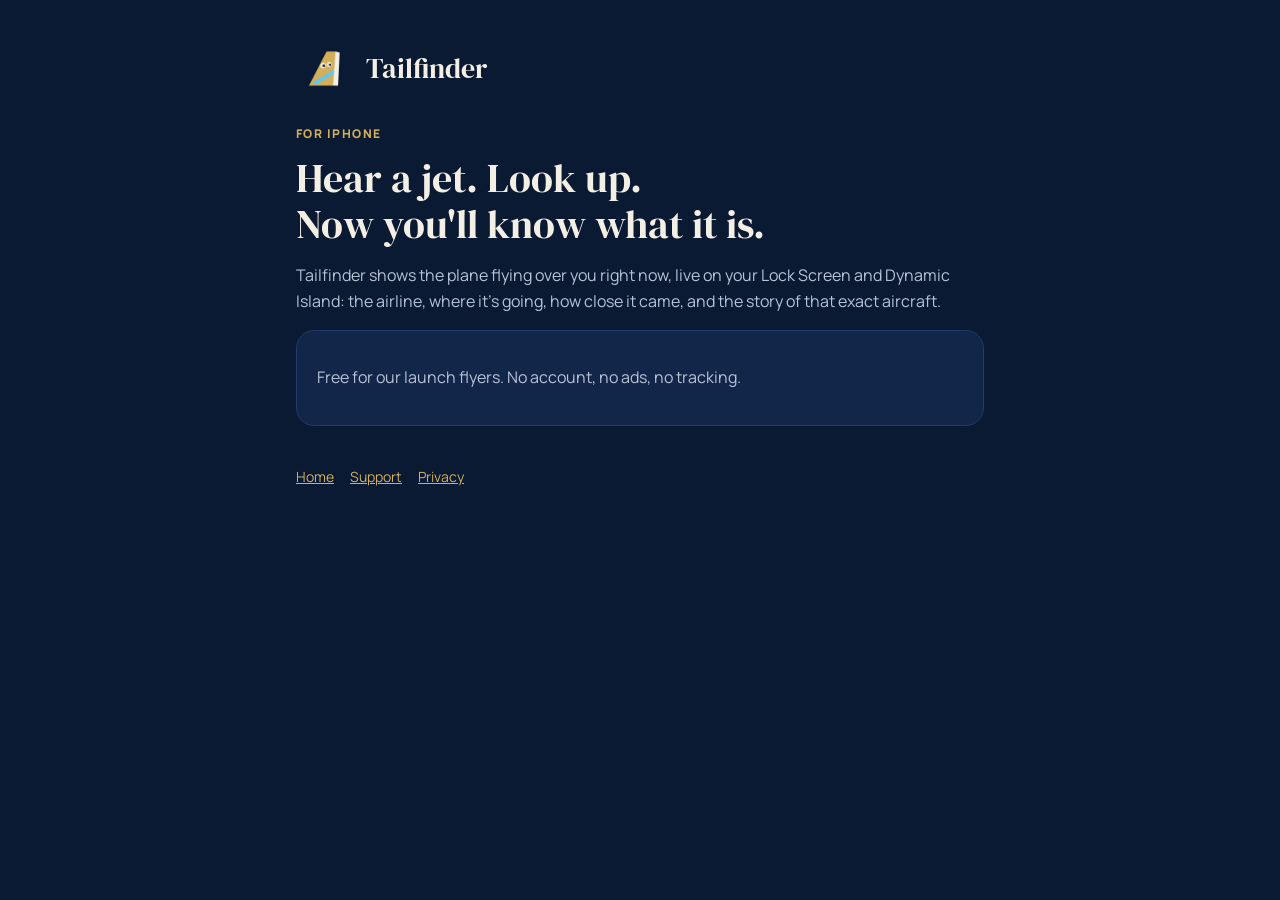
==== index.html @ 77a56c23 "Tailfinder support and privacy pages Co-Authored-By: Claude Opus 5.5 <noreply@anthropic.com>" ====
<!doctype html><html lang="en"><head><meta charset="utf-8"><meta name="viewport" content="width=device-width,initial-scale=1"><link rel="preconnect" href="https://fonts.googleapis.com"><link href="https://fonts.googleapis.com/css2?family=DM+Serif+Display&family=Manrope:wght@400;700;800&display=swap" rel="stylesheet"><link rel="stylesheet" href="style.css"><link rel="icon" href="icon.png"><title>Tailfinder</title><meta name="description" content="Tailfinder tells you which plane is flying over you, right on your Lock Screen."></head><body><main><header><img src="icon.png" alt=""><a href="./">Tailfinder</a></header>
<p class="eyebrow">For iPhone</p>
<h1>Hear a jet. Look up.<br>Now you'll know what it is.</h1>
<p>Tailfinder shows the plane flying over you right now, live on your Lock Screen and Dynamic Island: the airline, where it's going, how close it came, and the story of that exact aircraft.</p>
<div class="card"><p>Free for our launch flyers. No account, no ads, no tracking.</p></div>
<nav><a href="./">Home</a><a href="support.html">Support</a><a href="privacy.html">Privacy</a></nav></main></body></html>
---- style.css ----
:root{--midnight:#0A1A33;--panel:#12264A;--line:#22396A;--gold:#D4AF5A;--sky:#5EC8F2;--linen:#F4EFE4;--mist:#B8C3D6;--dim:#8FA3C2}
*{box-sizing:border-box}
body{margin:0;background:var(--midnight);color:var(--linen);font:16px/1.6 "Manrope",system-ui,-apple-system,sans-serif}
main{max-width:720px;margin:0 auto;padding:40px 16px 64px}
header{display:flex;align-items:center;gap:14px;margin-bottom:28px}
header img{width:56px;height:56px;border-radius:13px}
header a{color:var(--linen);text-decoration:none;font:28px "DM Serif Display",Georgia,serif}
h1{font:400 40px/1.15 "DM Serif Display",Georgia,serif;margin:0 0 12px}
h2{font:400 24px "DM Serif Display",Georgia,serif;margin:32px 0 8px}
p,li{color:var(--mist)}
a{color:var(--gold)}
.card{background:var(--panel);border:1px solid var(--line);border-radius:18px;padding:18px 20px;margin:14px 0}
.eyebrow{color:var(--gold);font-weight:800;letter-spacing:.12em;text-transform:uppercase;font-size:12px}
nav{margin-top:40px;color:var(--dim);font-size:14px}
nav a{margin-right:16px}
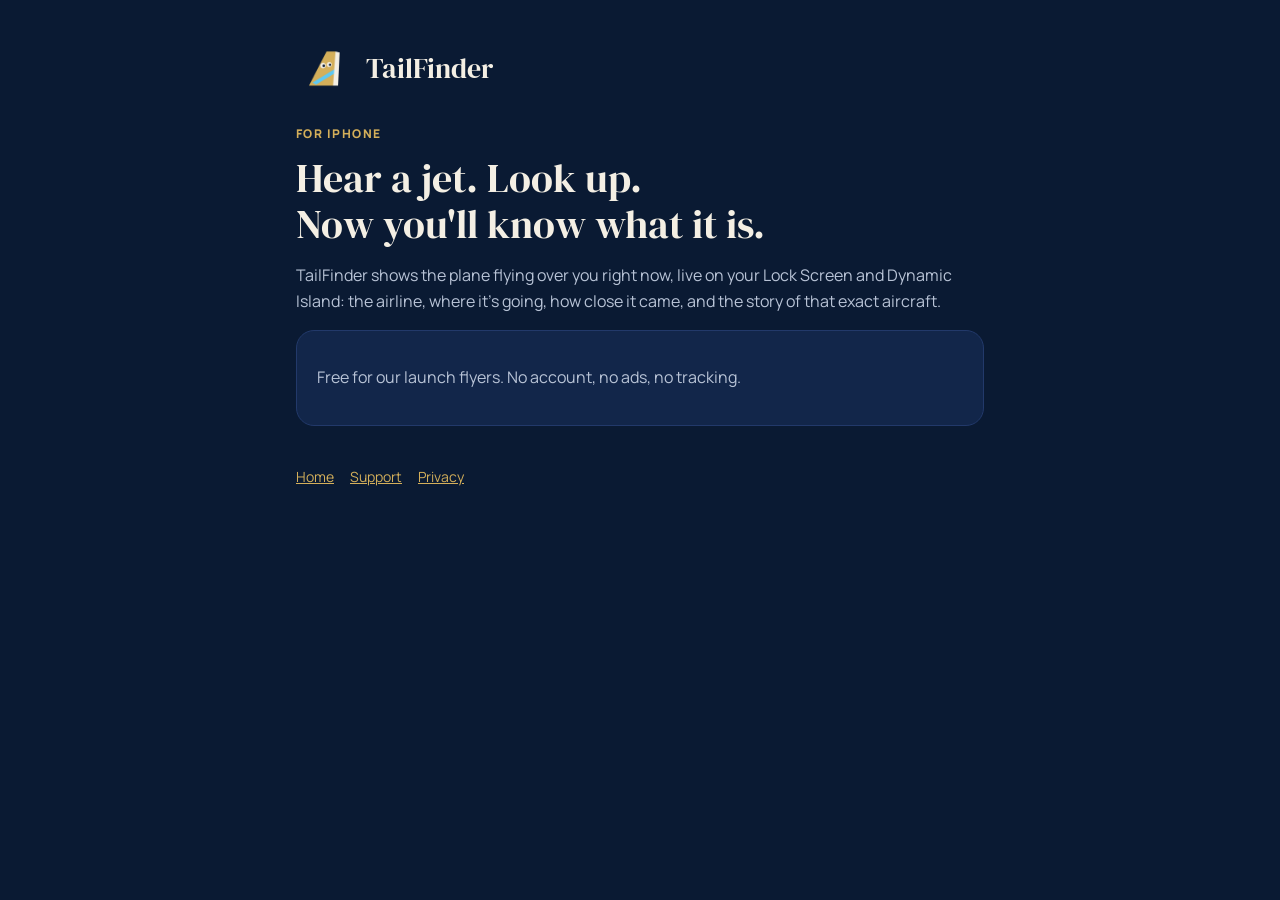
==== commit f5c661e5: "Spell the name TailFinder Co-Authored-By: Claude Opus 5.5 <noreply@anthropic.com>" ====
--- a/index.html
+++ b/index.html
@@ -1,6 +1,6 @@
-<!doctype html><html lang="en"><head><meta charset="utf-8"><meta name="viewport" content="width=device-width,initial-scale=1"><link rel="preconnect" href="https://fonts.googleapis.com"><link href="https://fonts.googleapis.com/css2?family=DM+Serif+Display&family=Manrope:wght@400;700;800&display=swap" rel="stylesheet"><link rel="stylesheet" href="style.css"><link rel="icon" href="icon.png"><title>Tailfinder</title><meta name="description" content="Tailfinder tells you which plane is flying over you, right on your Lock Screen."></head><body><main><header><img src="icon.png" alt=""><a href="./">Tailfinder</a></header>
+<!doctype html><html lang="en"><head><meta charset="utf-8"><meta name="viewport" content="width=device-width,initial-scale=1"><link rel="preconnect" href="https://fonts.googleapis.com"><link href="https://fonts.googleapis.com/css2?family=DM+Serif+Display&family=Manrope:wght@400;700;800&display=swap" rel="stylesheet"><link rel="stylesheet" href="style.css"><link rel="icon" href="icon.png"><title>TailFinder</title><meta name="description" content="TailFinder tells you which plane is flying over you, right on your Lock Screen."></head><body><main><header><img src="icon.png" alt=""><a href="./">TailFinder</a></header>
 <p class="eyebrow">For iPhone</p>
 <h1>Hear a jet. Look up.<br>Now you'll know what it is.</h1>
-<p>Tailfinder shows the plane flying over you right now, live on your Lock Screen and Dynamic Island: the airline, where it's going, how close it came, and the story of that exact aircraft.</p>
+<p>TailFinder shows the plane flying over you right now, live on your Lock Screen and Dynamic Island: the airline, where it's going, how close it came, and the story of that exact aircraft.</p>
 <div class="card"><p>Free for our launch flyers. No account, no ads, no tracking.</p></div>
 <nav><a href="./">Home</a><a href="support.html">Support</a><a href="privacy.html">Privacy</a></nav></main></body></html>
